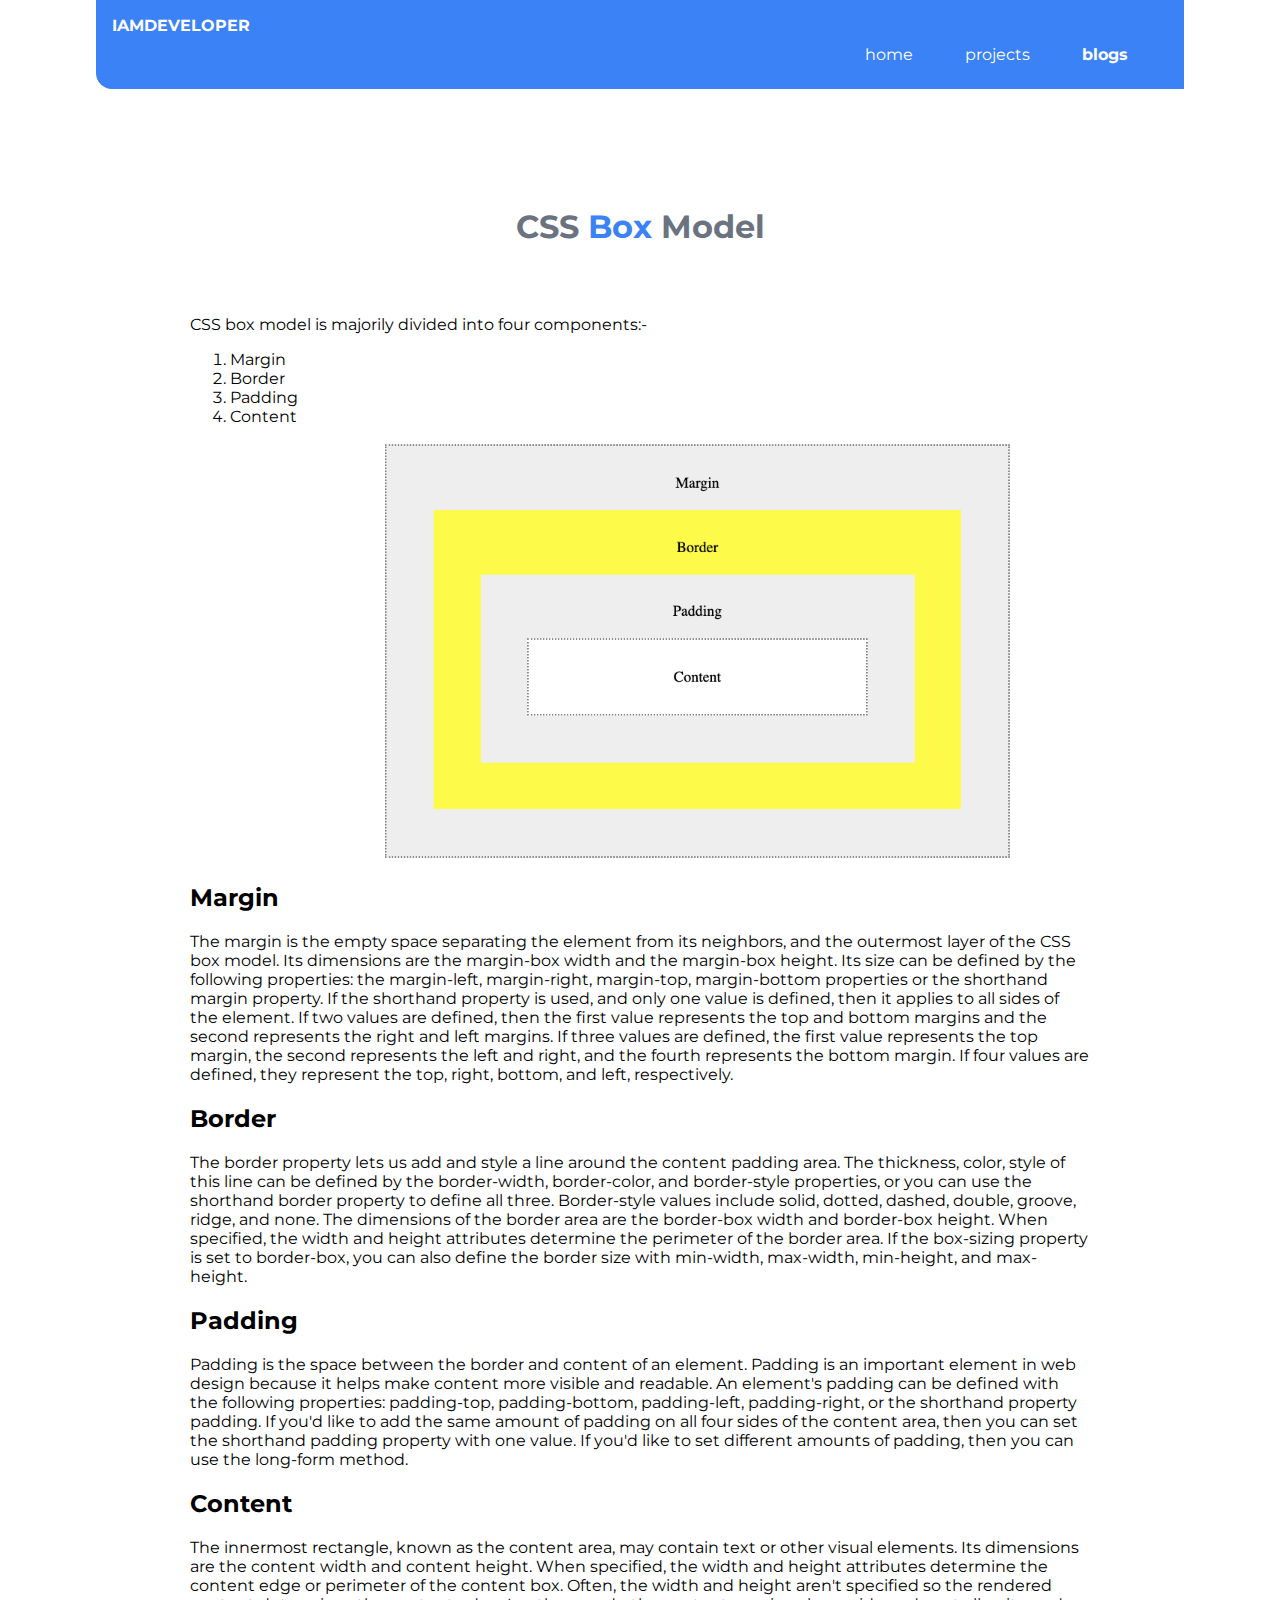
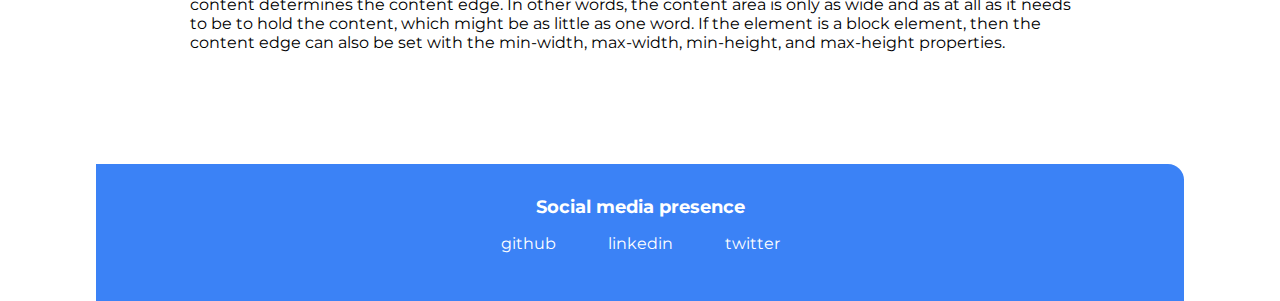
==== blog1.html @ bf67e58c "added new blog" ====
<!DOCTYPE html>
<html lang="en">
<head>
    <meta charset="UTF-8">
    <meta http-equiv="X-UA-Compatible" content="IE=edge">
    <meta name="viewport" content="width=device-width, initial-scale=1.0">
    <link rel="stylesheet" href="/styles.css">
    <title>blog | atulpant</title>
</head>
<body>
    <nav class="navigation container">
        <div class="nav-brand">IAMDEVELOPER</div>
        <ul class="list-non-bullet nav-pills">
            <li class="list-item-inline">
                <a class="link" href="/">home</a>
            </li>
            <li class="list-item-inline">
                <a class="link" href="/projects.html">projects</a>
            </li>
            <li class="list-item-inline">
                <a class="link link-active" href="/blogs.html">blogs</a>
            </li>
        </ul>
    </nav>
    <header class="hero">
        <h1 class="hero-heading">CSS <span class="heading-inverted"> Box </span>Model</h1>
    </header>
    <article class="container-center showcase-blog">
        <p>
          CSS box model is majorily divided into four components:-
          <ol>
              <li>Margin</li>
              <li>Border</li>
              <li>Padding</li>
              <li>Content</li>
          </ol>
        </p>

        <img src="/images/box-model.png" class="box-model">
  
        <h2>Margin</h2>
        <p>
            The margin is the empty space separating the element from its neighbors, and the outermost layer of the CSS box model. Its dimensions are the margin-box width and the margin-box height.

            Its size can be defined by the following properties: the margin-left, margin-right, margin-top, margin-bottom properties or the shorthand margin property.
            
            If the shorthand property is used, and only one value is defined, then it applies to all sides of the element. If two values are defined, then the first value represents the top and bottom margins and the second represents the right and left margins. If  three values are defined, the first value represents the top margin, the second represents the left and right, and the fourth represents the bottom margin. If four values are defined, they represent the top, right, bottom, and left, respectively.
        </p>
  
        <h2>Border</h2>
        <p>
            The border property lets us add and style a line around the content padding area. The thickness, color, style of this line can be defined by the border-width, border-color, and border-style properties, or you can use the shorthand border property to define all three. Border-style values include solid, dotted, dashed, double, groove, ridge, and none.

            The dimensions of the border area are the border-box width and border-box height. When specified, the width and height attributes determine the perimeter of the border area. If the box-sizing property is set to border-box, you can also define the border size with min-width, max-width, min-height, and max-height.
        </p>
  
        <h2>Padding</h2>
        <p>
            Padding is the space between the border and content of an element. Padding is an important element in web design because it helps make content more visible and readable. 

            An element's padding can be defined with the following properties: padding-top, padding-bottom, padding-left, padding-right, or the shorthand property padding.

            If you'd like to add the same amount of padding on all four sides of the content area, then you can set the shorthand padding property with one value. If you'd like to set different amounts of padding, then you can use the long-form method.
        </p>
  
        <h2>Content</h2>
        <p>
            The innermost rectangle, known as the content area, may contain text or other visual elements.

            Its dimensions are the content width and content height. When specified, the width and height attributes determine the content edge or perimeter of the content box.  Often, the width and height aren't specified so the rendered content determines the content edge. In other words, the content area is only as wide and as at all as it needs to be to hold the content, which might be as little as one word. If the element is a block element, then the content edge can also be set with the min-width, max-width, min-height, and max-height properties. 
        </p>
      </article>
      <footer class="footer">
        <div class="footer-header">Social media presence</div>
        <ul class="social-links list-non-bullet">
            <li class="list-item-inline">
                <a class="link" href="https://github.com/AtulPant2704">
                    github
                </a>
            </li>
            <li class="list-item-inline">
                <a class="link" href="https://linkedin.com/in/atulpant27">
                    linkedin
                </a>
            </li>
            <li class="list-item-inline">
                <a class="link" href="/">
                    twitter
                </a>
            </li>
            
        </ul>
    </footer>
</body>
</html>
---- styles.css ----
@import url("https://fonts.googleapis.com/css2?family=Montserrat:wght@400;700&display=swap");

:root {
  --primary-color: #3B82F6;
  --off-white: #f3f4f6;
  --dark-gray: #6b7280;
}

body {
  font-family: "Montserrat", sans-serif;
  margin: 0px auto;
  max-width: 85%;
  width: 100%;
}

hr {
  margin: 2rem 0rem;
}

/** spaces **/

.margin-md {
  margin: 2rem;
}

/** container **/
.container {
  padding: 0rem 1rem;
}

.container-center {
  max-width: 900px;
  width: 100%;
  margin: auto;
}

/** links **/
.link {
  box-sizing: border-box;
  text-decoration: none;
  padding: 0.5rem 1rem;
}

.link-primary {
  max-width: 140px;
  padding: 0.6rem 1.2rem;
  background-color: var(--primary-color);
  color: #fff;
  margin: 1rem auto;
  border-radius: 2rem;
}

.link-secondary {
  max-width: 140px;
  margin: 1rem;
  padding: 0.6rem 1.2rem;
  border-radius: 2rem;
  border: 1px solid var(--primary-color);
  color: var(--primary-color);
}

/** look into BEM naming convention for CSS **/

/** lists **/

.list-non-bullet {
  list-style: none;
  padding-inline-start: 0px;
}

.list-item-inline {
  display: inline;
  padding: 0rem 0.5rem;
}

/** navigation **/

.navigation {
  background-color: var(--primary-color);
  color: white;
  padding: 1rem;
  border-bottom-left-radius: 1rem;
}

.navigation .nav-brand {
  font-weight: bold;
}

.nav-brand a {
  text-decoration: none;
  color: inherit;
}

.navigation .nav-pills {
  text-align: right;
  margin: 0.6rem 1rem;
}

.navigation .link {
  color: white;
}

.navigation .link-active {
  font-weight: bold;
}

/** header **/

.hero {
  padding: 2rem;
  padding-top: 5rem;
}

.hero .hero-img {
  max-width: 80%;
  width: 550px;
  display: block;
  margin: auto;
}

.hero .hero-heading {
  text-align: center;
  padding-top: 1rem;
  color: var(--dark-gray);
}

.hero .hero-heading .heading-inverted {
  color: var(--primary-color);
}

/** sections **/

.section {
  padding: 2rem;
  margin: 2rem 0;
  border-radius: 1rem;
  text-align: center;
}

.section h1 {
  text-align: center;
}

.ow {
  background-color: var(--off-white);
}

/** footers **/

.footer {
  background-color: var(--primary-color);
  padding: 2rem 1rem;
  text-align: center;
  color: white;
  border-top-right-radius: 1rem;
}

.footer .link {
  color: white;
}

.footer .footer-header {
  font-weight: bold;
  font-size: large;
}

.footer ul {
  padding-inline-start: 0px;
}

/** projects **/
.showcase-list {
  /* padding: 2rem; */
  padding: 2rem;
  border-radius: 1rem;
  text-align: center;
  margin: 3rem auto;
}
.showcase-list h1 {
  margin: 0.5rem;
}

.showcase-list p {
  padding-bottom: 1rem;
}

/** blogs **/

.showcase-blog {
  padding-bottom: 6rem;
}

.box-model{
  width: 70%;
  height: 70%;
  margin: auto 12rem;
}

.git-command{
  margin: auto 12rem;
}
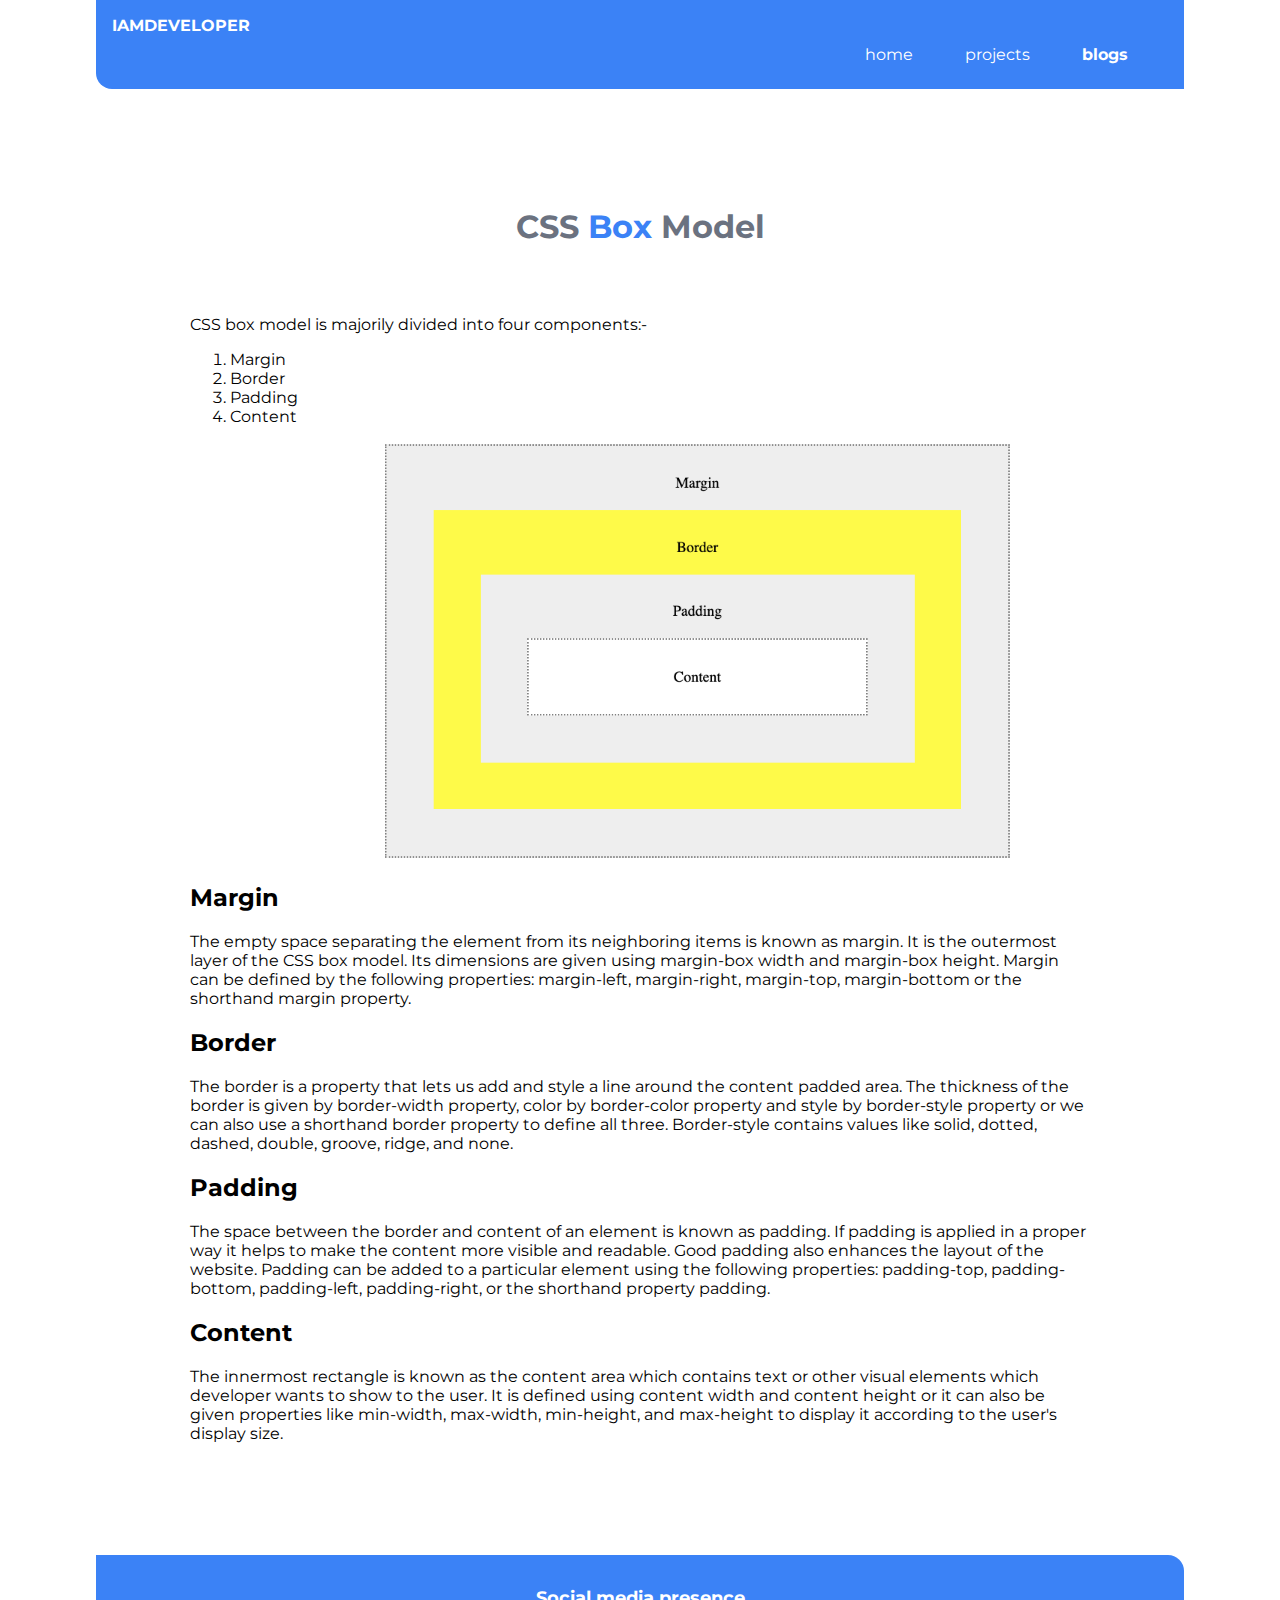
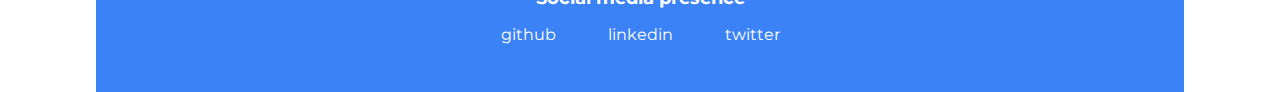
==== commit 88032074: "updated first blog" ====
--- a/blog1.html
+++ b/blog1.html
@@ -40,34 +40,26 @@
   
         <h2>Margin</h2>
         <p>
-            The margin is the empty space separating the element from its neighbors, and the outermost layer of the CSS box model. Its dimensions are the margin-box width and the margin-box height.
+            The empty space separating the element from its neighboring items is known as margin. It is the outermost layer of the CSS box model. Its dimensions are given using margin-box width and margin-box height.
 
-            Its size can be defined by the following properties: the margin-left, margin-right, margin-top, margin-bottom properties or the shorthand margin property.
-            
-            If the shorthand property is used, and only one value is defined, then it applies to all sides of the element. If two values are defined, then the first value represents the top and bottom margins and the second represents the right and left margins. If  three values are defined, the first value represents the top margin, the second represents the left and right, and the fourth represents the bottom margin. If four values are defined, they represent the top, right, bottom, and left, respectively.
+            Margin can be defined by the following properties: margin-left, margin-right, margin-top, margin-bottom or the shorthand margin property.
         </p>
   
         <h2>Border</h2>
         <p>
-            The border property lets us add and style a line around the content padding area. The thickness, color, style of this line can be defined by the border-width, border-color, and border-style properties, or you can use the shorthand border property to define all three. Border-style values include solid, dotted, dashed, double, groove, ridge, and none.
-
-            The dimensions of the border area are the border-box width and border-box height. When specified, the width and height attributes determine the perimeter of the border area. If the box-sizing property is set to border-box, you can also define the border size with min-width, max-width, min-height, and max-height.
+            The border is a property that lets us add and style a line around the content padded area. The thickness of the border is given by border-width property, color by border-color property and style by border-style property or we can also use a shorthand border property to define all three. Border-style contains values like solid, dotted, dashed, double, groove, ridge, and none.
         </p>
   
         <h2>Padding</h2>
         <p>
-            Padding is the space between the border and content of an element. Padding is an important element in web design because it helps make content more visible and readable. 
+            The space between the border and content of an element is known as padding. If padding is applied in a proper way it helps to make the content more visible and readable. Good padding also enhances the layout of the website.
 
-            An element's padding can be defined with the following properties: padding-top, padding-bottom, padding-left, padding-right, or the shorthand property padding.
-
-            If you'd like to add the same amount of padding on all four sides of the content area, then you can set the shorthand padding property with one value. If you'd like to set different amounts of padding, then you can use the long-form method.
+            Padding can be added to a particular element using the following properties: padding-top, padding-bottom, padding-left, padding-right, or the shorthand property padding.
         </p>
   
         <h2>Content</h2>
         <p>
-            The innermost rectangle, known as the content area, may contain text or other visual elements.
-
-            Its dimensions are the content width and content height. When specified, the width and height attributes determine the content edge or perimeter of the content box.  Often, the width and height aren't specified so the rendered content determines the content edge. In other words, the content area is only as wide and as at all as it needs to be to hold the content, which might be as little as one word. If the element is a block element, then the content edge can also be set with the min-width, max-width, min-height, and max-height properties. 
+            The innermost rectangle is known as the content area which contains text or other visual elements which developer wants to show to the user. It is defined using content width and content height or it can also be given properties like min-width, max-width, min-height, and max-height to display it according to the user's display size. 
         </p>
       </article>
       <footer class="footer">
@@ -84,7 +76,7 @@
                 </a>
             </li>
             <li class="list-item-inline">
-                <a class="link" href="/">
+                <a class="link" href="https://twitter.com/AtulPant2704">
                     twitter
                 </a>
             </li>
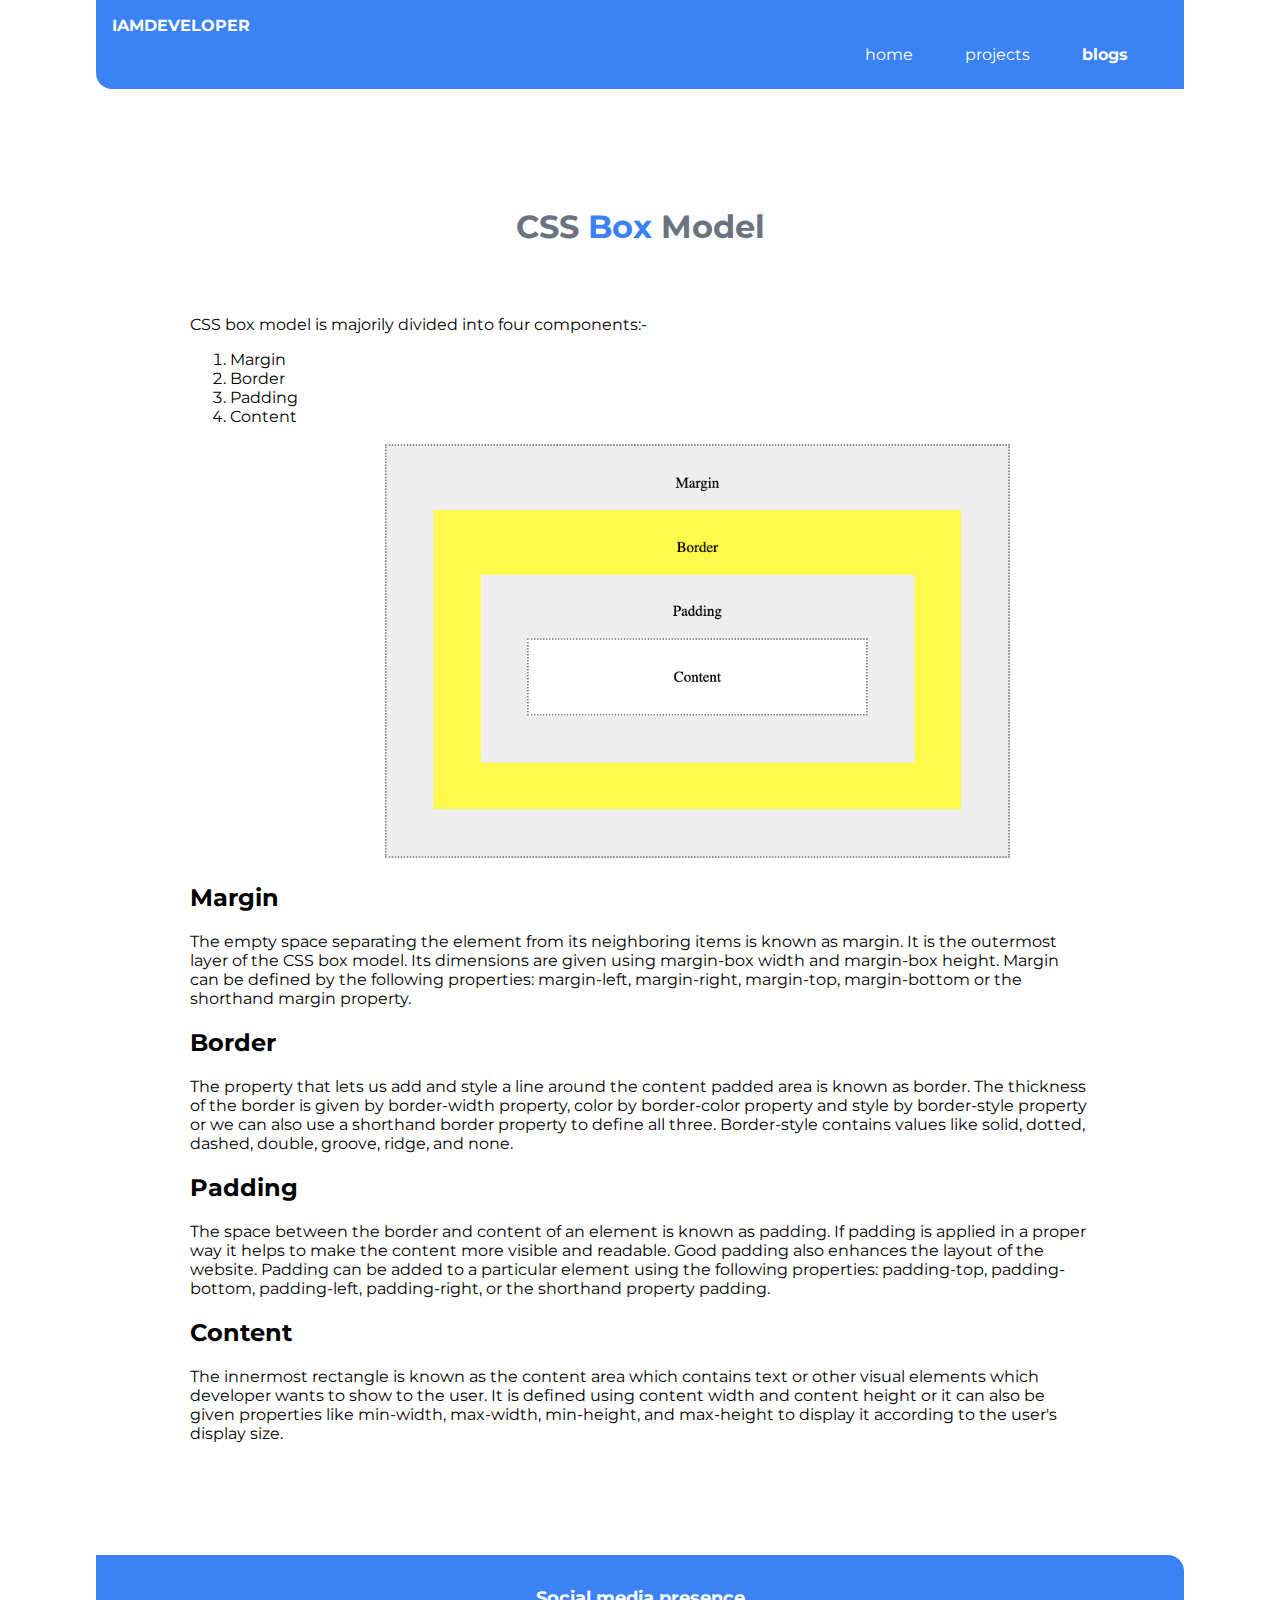
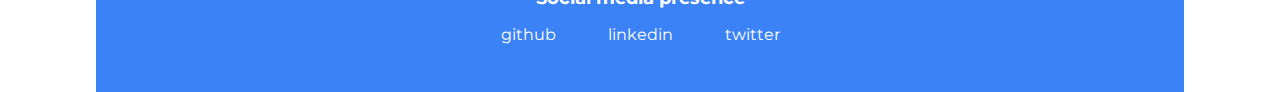
==== commit 89052163: "updated first blog" ====
--- a/blog1.html
+++ b/blog1.html
@@ -47,7 +47,7 @@
   
         <h2>Border</h2>
         <p>
-            The border is a property that lets us add and style a line around the content padded area. The thickness of the border is given by border-width property, color by border-color property and style by border-style property or we can also use a shorthand border property to define all three. Border-style contains values like solid, dotted, dashed, double, groove, ridge, and none.
+            The property that lets us add and style a line around the content padded area is known as border. The thickness of the border is given by border-width property, color by border-color property and style by border-style property or we can also use a shorthand border property to define all three. Border-style contains values like solid, dotted, dashed, double, groove, ridge, and none.
         </p>
   
         <h2>Padding</h2>
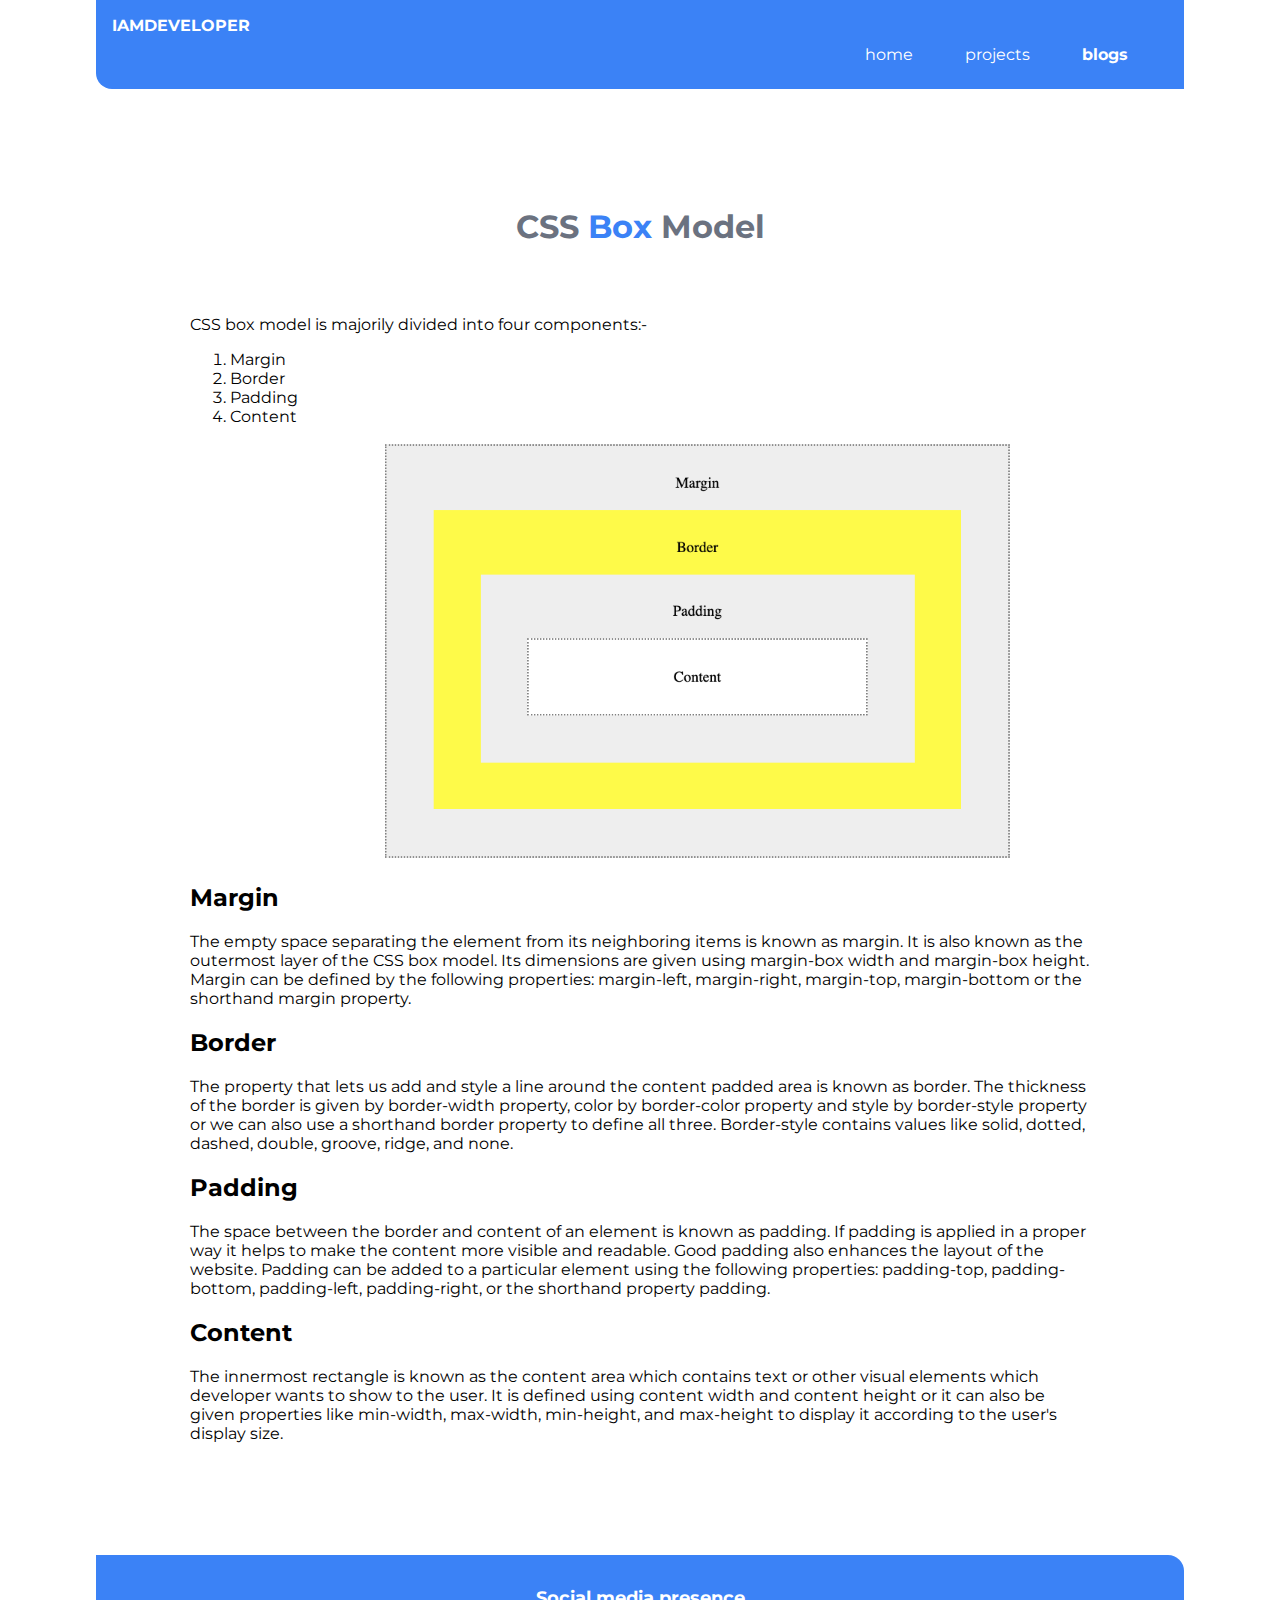
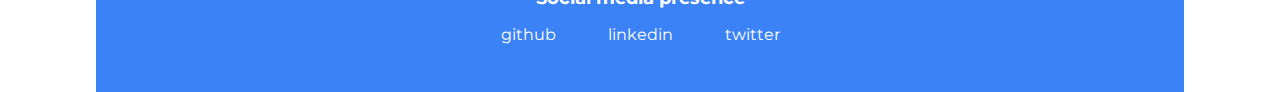
==== commit 016180e1: "updated first blog" ====
--- a/blog1.html
+++ b/blog1.html
@@ -40,7 +40,7 @@
   
         <h2>Margin</h2>
         <p>
-            The empty space separating the element from its neighboring items is known as margin. It is the outermost layer of the CSS box model. Its dimensions are given using margin-box width and margin-box height.
+            The empty space separating the element from its neighboring items is known as margin. It is also known as the outermost layer of the CSS box model. Its dimensions are given using margin-box width and margin-box height.
 
             Margin can be defined by the following properties: margin-left, margin-right, margin-top, margin-bottom or the shorthand margin property.
         </p>
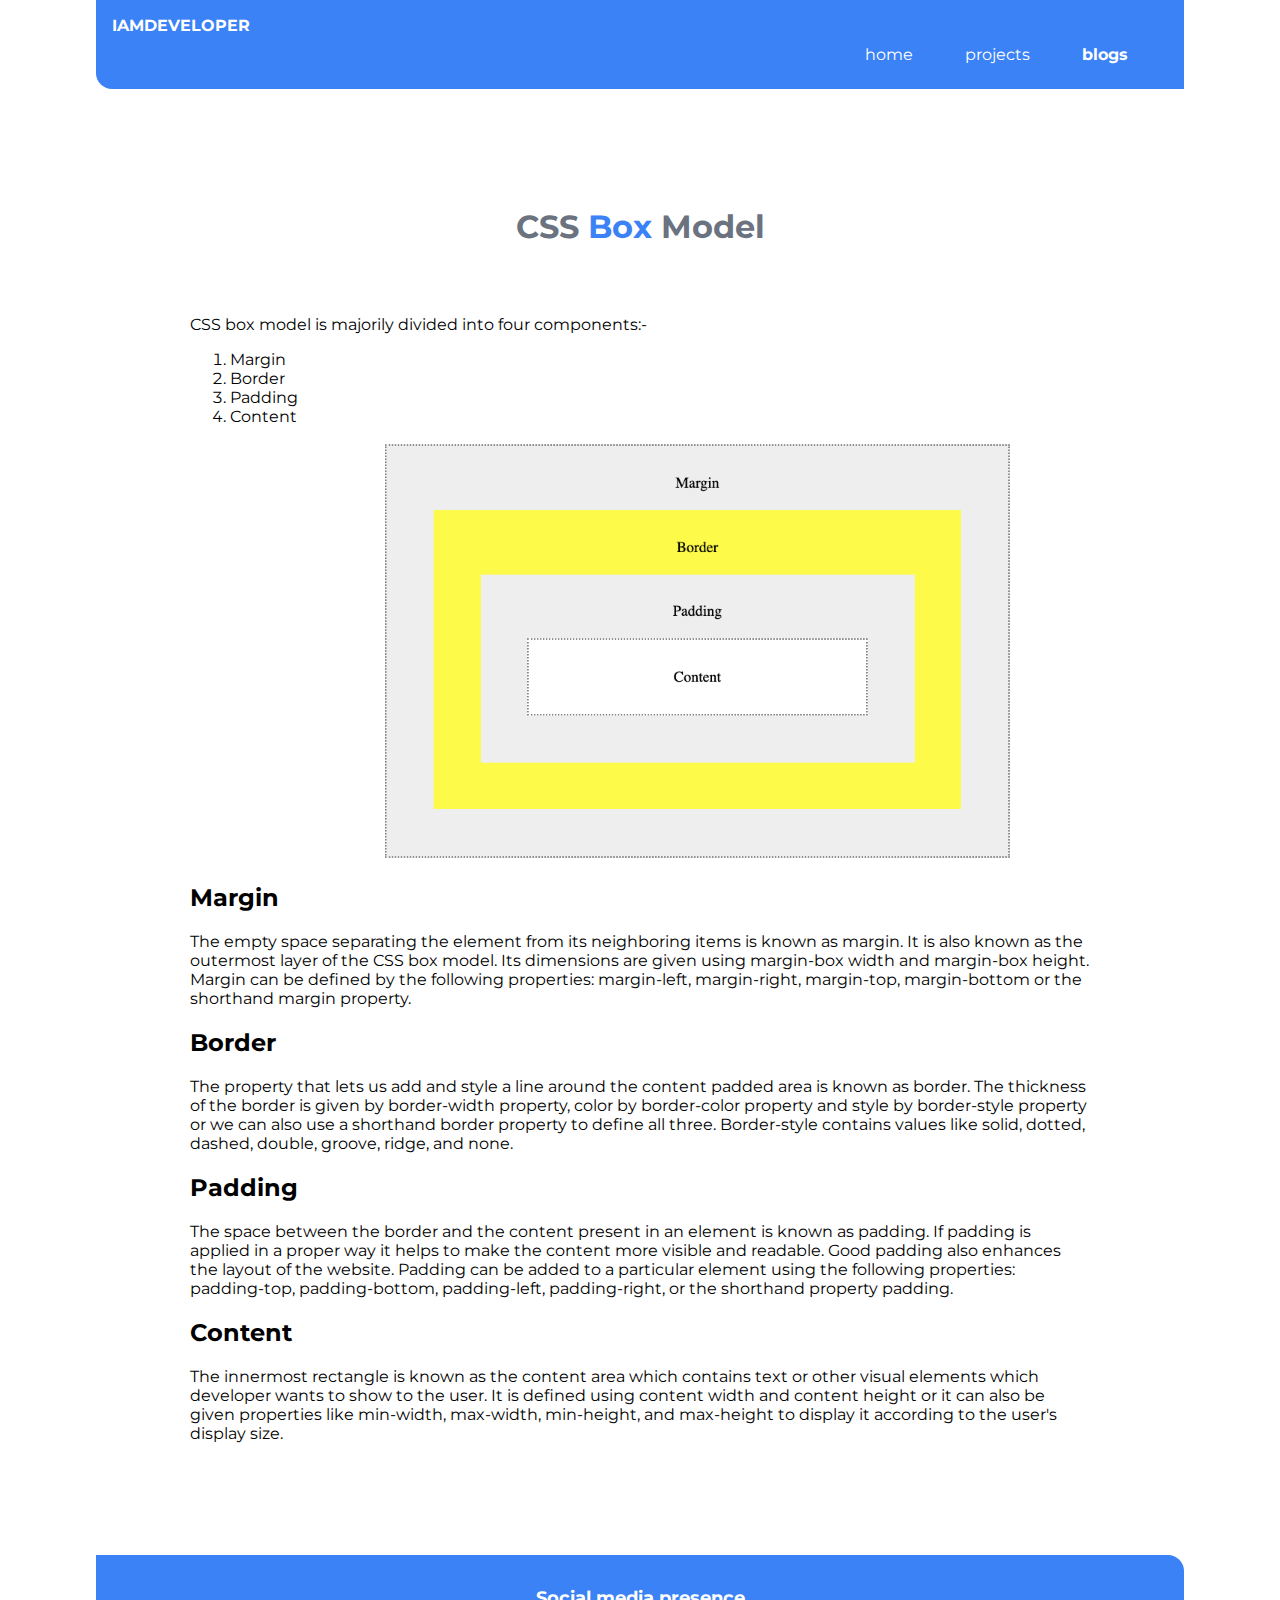
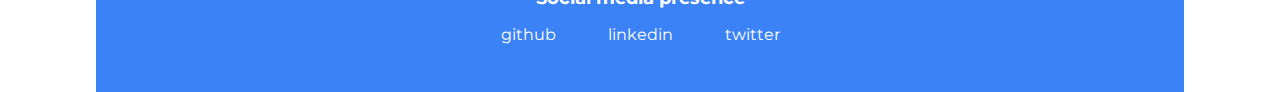
==== commit 55ded4d2: "updated blog" ====
--- a/blog1.html
+++ b/blog1.html
@@ -52,7 +52,7 @@
   
         <h2>Padding</h2>
         <p>
-            The space between the border and content of an element is known as padding. If padding is applied in a proper way it helps to make the content more visible and readable. Good padding also enhances the layout of the website.
+            The space between the border and the content present in an element is known as padding. If padding is applied in a proper way it helps to make the content more visible and readable. Good padding also enhances the layout of the website.
 
             Padding can be added to a particular element using the following properties: padding-top, padding-bottom, padding-left, padding-right, or the shorthand property padding.
         </p>
